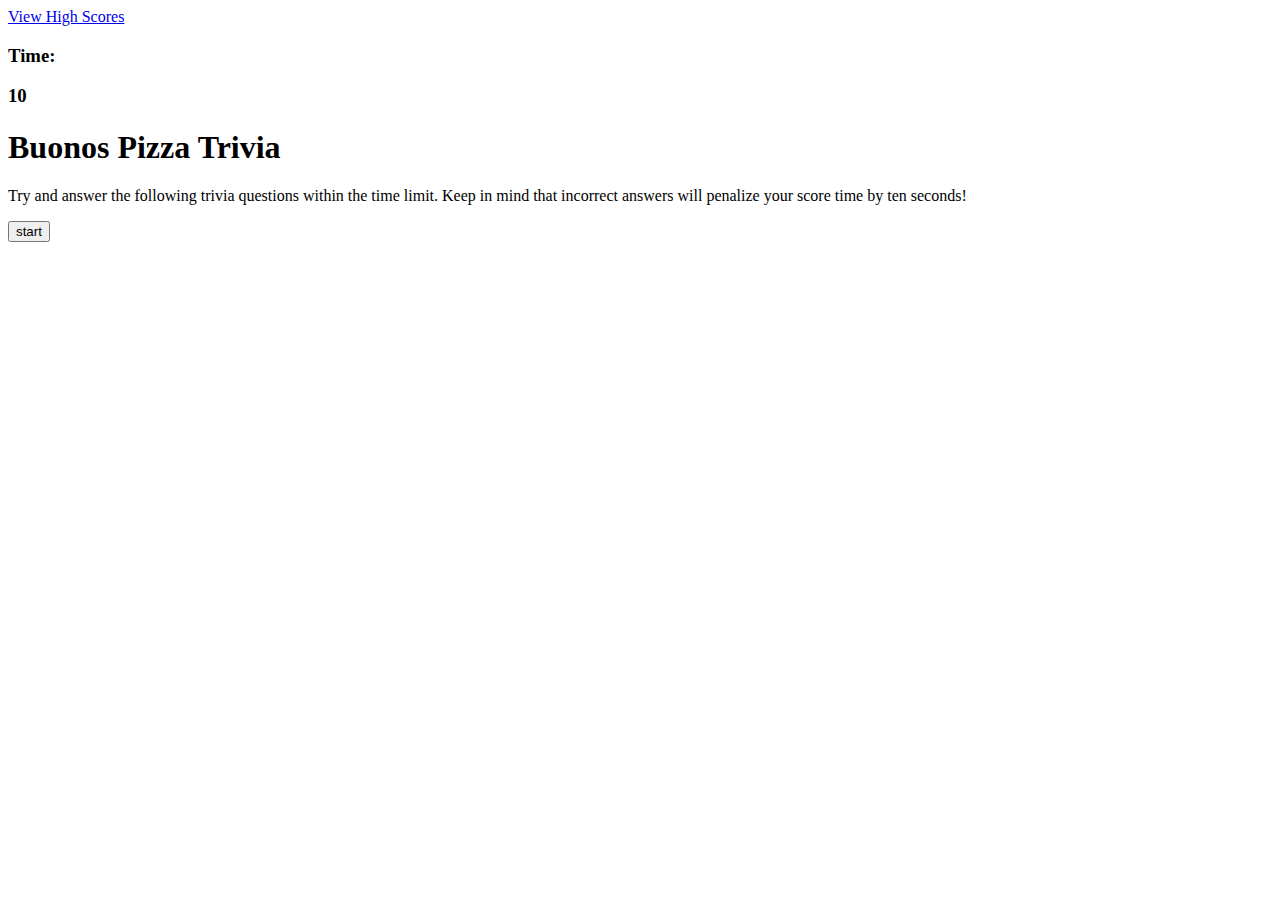
==== index.html @ 4b3ab059 "init commit" ====
<!DOCTYPE html>
<html lang="en-us">
    <head>
        <meta charset="UTF-8">
        <link rel="stylesheet" href="./assets/css/style.css">
        <title>Buonos Trivia</title>
    </head>

    <body>
        <header>
            <a href="#">View High Scores</a>
            <h3>Time:</h3>
            <h3 class="time"></h3>
        </header>

       <main>
            <h1 class="title">Buonos Pizza Trivia</h1>
            <p class="about">
                Try and answer the following trivia questions 
                within the time limit. Keep in mind that 
                incorrect answers will penalize your score time 
                by ten seconds!</p>
            <button class="start-button">start</button>
        </main>
       
       <footer>

       </footer>

       <script src="./Assets/javascript/script.js"></script>
    </body>

</html>
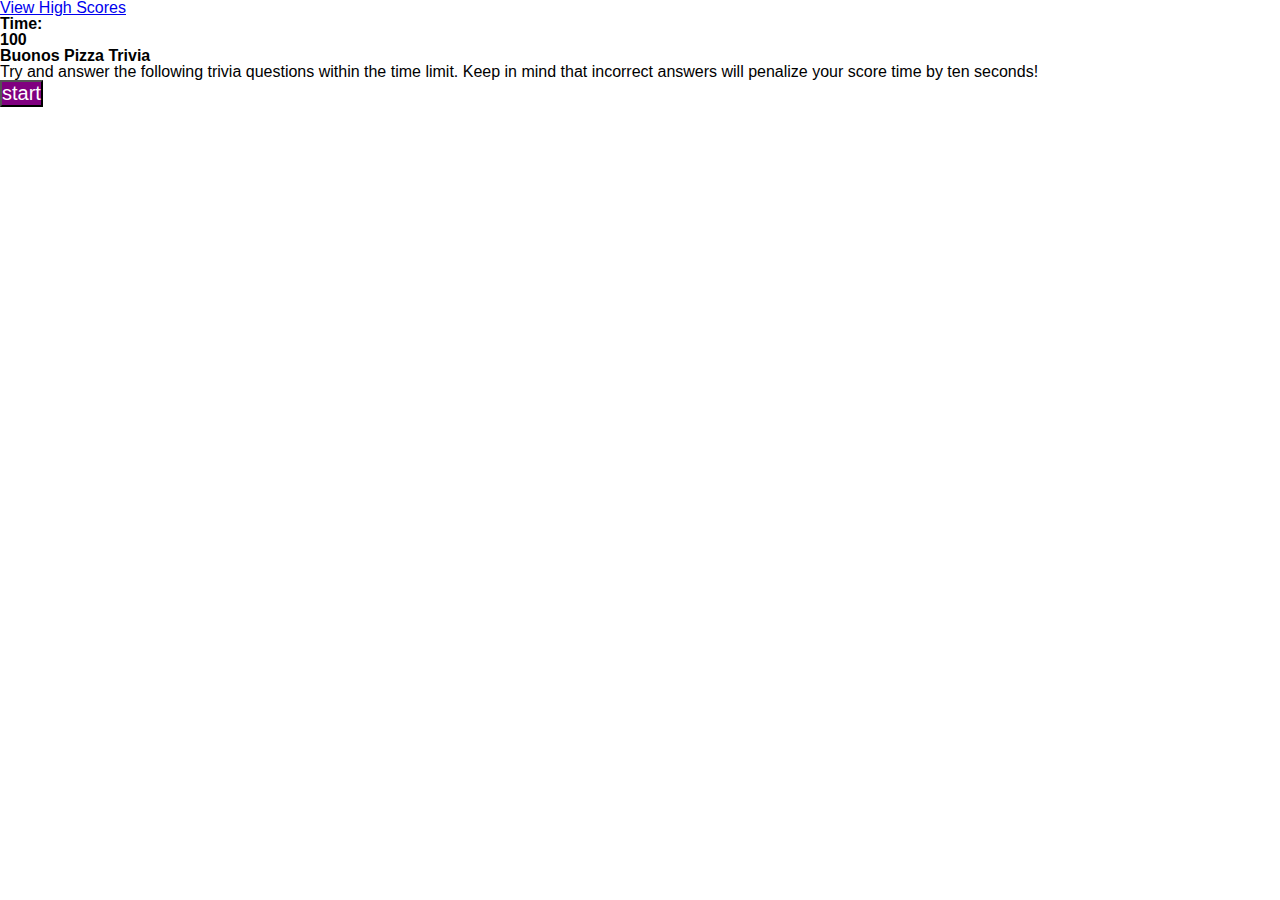
==== commit 7096055f: "fixed score" ====
--- a/index.html
+++ b/index.html
@@ -2,7 +2,8 @@
 <html lang="en-us">
     <head>
         <meta charset="UTF-8">
-        <link rel="stylesheet" href="./assets/css/style.css">
+        <link rel="stylesheet" href="./Assets/css/reset.css">
+        <link rel="stylesheet" href="./Assets/css/style.css">
         <title>Buonos Trivia</title>
     </head>
 
--- a/Assets/css/style.css
+++ b/Assets/css/style.css
@@ -0,0 +1,7 @@
+button {
+    font-size: 20px;
+    display: flex;
+    flex-direction: column;
+    background-color: purple;
+    color: white;
+}
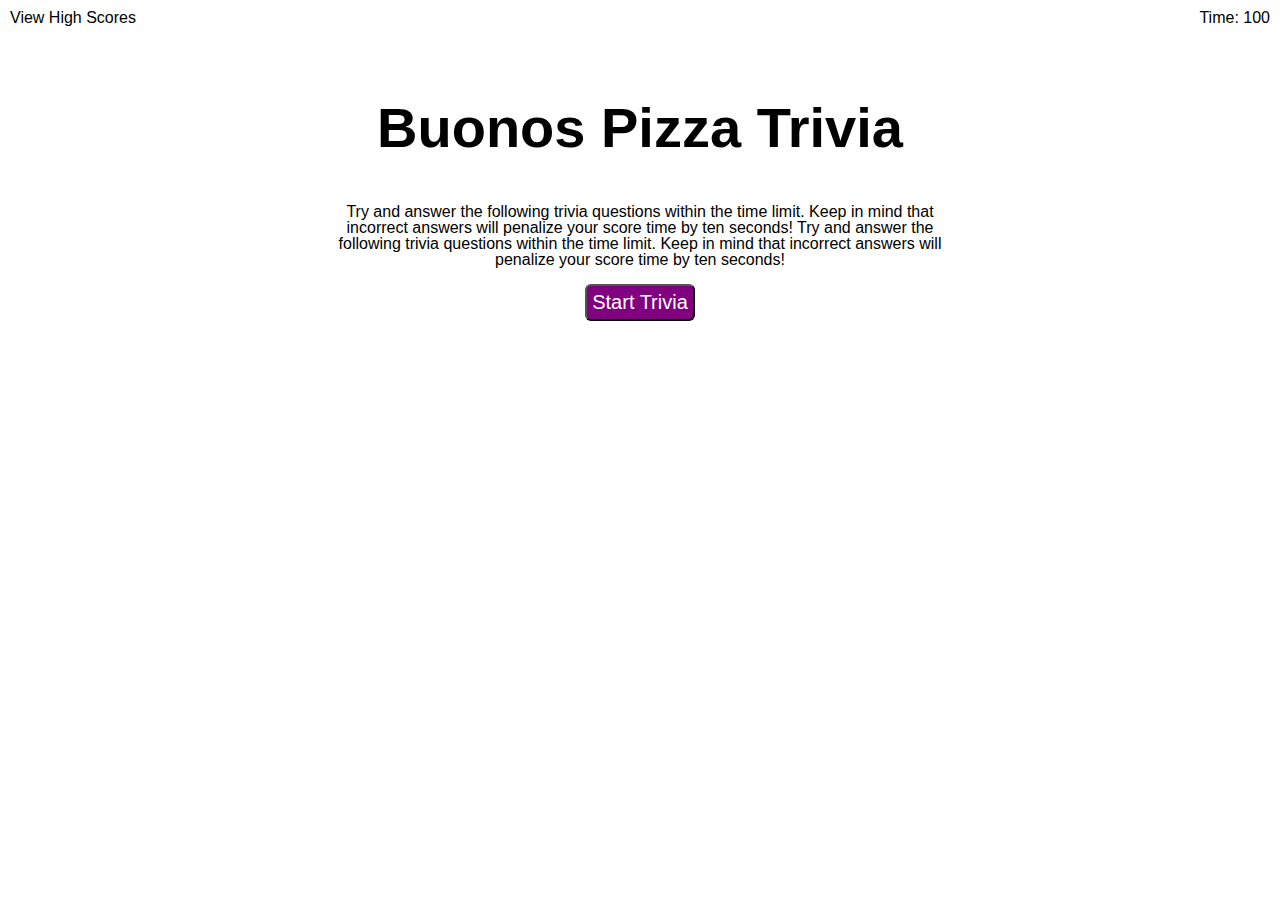
==== commit b3e657b4: "fixed JSON bug" ====
--- a/index.html
+++ b/index.html
@@ -9,24 +9,33 @@
 
     <body>
         <header>
-            <a href="#">View High Scores</a>
-            <h3>Time:</h3>
-            <h3 class="time"></h3>
+            <a class="view-high-scores" href="Assets/html/high-score-page.html">View High Scores</a>
+            <p>Time: <span class="time"></span></p>
         </header>
 
        <main>
-            <h1 class="title">Buonos Pizza Trivia</h1>
+            <h2 class="title">Buonos Pizza Trivia</h2>
             <p class="about">
                 Try and answer the following trivia questions 
                 within the time limit. Keep in mind that 
                 incorrect answers will penalize your score time 
+                by ten seconds! Try and answer the following trivia questions 
+                within the time limit. Keep in mind that 
+                incorrect answers will penalize your score time 
                 by ten seconds!</p>
-            <button class="start-button">start</button>
+            <button class="start-button">Start Trivia</button>
+            
+            
+            
         </main>
-       
-       <footer>
 
-       </footer>
+        <section id="question"></section>
+        <section id="buttons"></section>
+
+        <form>
+
+        </form>
+        
 
        <script src="./Assets/javascript/script.js"></script>
     </body>
--- a/Assets/css/style.css
+++ b/Assets/css/style.css
@@ -1,7 +1,88 @@
+* {
+    box-sizing: border-box;  
+}
+
+header {
+    padding: 10px;
+    /* border-bottom: 20px; */
+    display: flex;
+    flex-wrap: wrap;
+    flex-direction: row;
+    justify-content: space-between;
+}
+
+main {
+    max-width: 50%;
+    display: flex;
+    flex-wrap: wrap;
+    justify-content: center;
+    text-align: center;
+    margin: auto; 
+}
+
+section {
+    max-width: 50%;
+    display: flex;
+    flex-wrap: wrap;
+    justify-content: left;
+    text-align: left;
+    margin: auto; 
+}
+
+#question {
+    
+}
+
+#buttons {
+    flex-direction: column;
+    
+}
+
+h1 {
+	/* 4rem = 40px (4 * 10px) */
+	font-size: 4rem;
+}
+
+h2 {
+	font-size: 3.5rem;
+}
+
+h3 {
+	font-size: 3rem;
+}
+
+h4 {
+	font-size: 2.5rem;
+}
+
+h5 {
+	font-size: 2rem;
+}
+
+h6 {
+	font-size: 1.5rem;
+}
+
+p {
+	margin-bottom: 1rem;
+}
+
 button {
     font-size: 20px;
+    padding: 5px;
     display: flex;
     flex-direction: column;
     background-color: purple;
     color: white;
+    border-radius: 6px;
 }
+
+.title {
+    padding: 3rem;
+	text-align: center;
+}
+
+.view-high-scores {
+    text-decoration-line: none;
+    color: black;
+}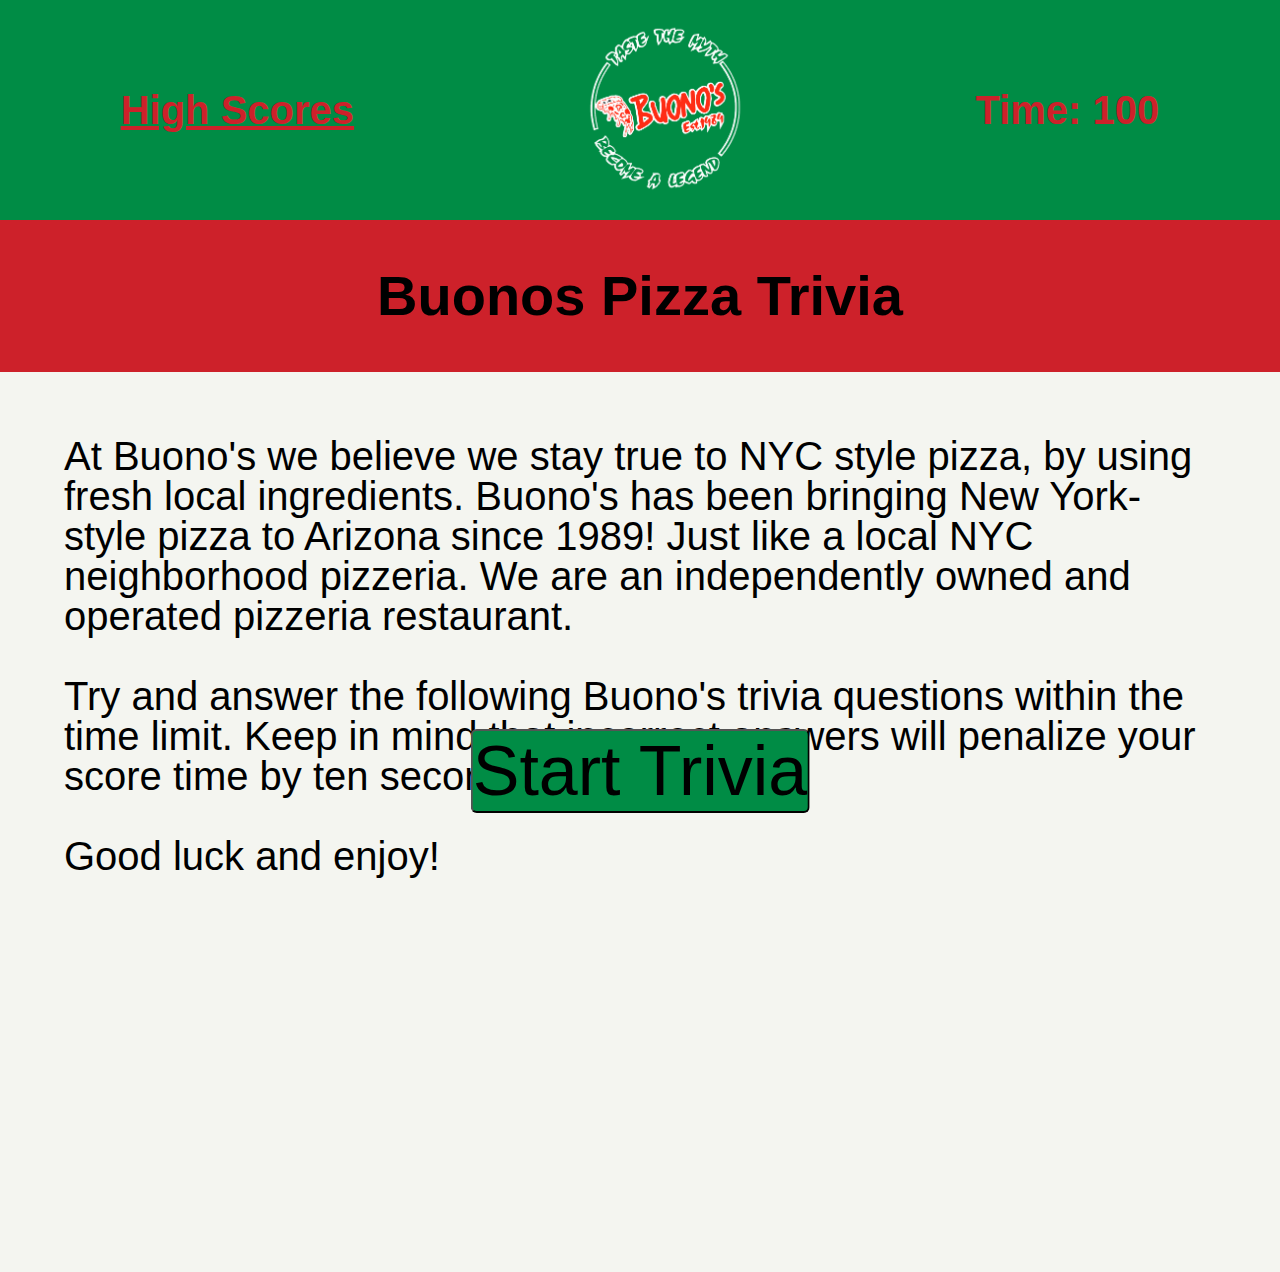
==== commit b6c87755: "added some CSS" ====
--- a/index.html
+++ b/index.html
@@ -9,24 +9,43 @@
 
     <body>
         <header>
-            <a class="view-high-scores" href="Assets/html/high-score-page.html">View High Scores</a>
+            <a class="view-high-scores" href="Assets/html/high-score-page.html">High Scores</a>
+            <img src="./Assets/images/bunos-background-transparent.png" alt="buonos-pizza-logo" width="200px" height="200px">
             <p>Time: <span class="time"></span></p>
         </header>
 
-       <main>
-            <h2 class="title">Buonos Pizza Trivia</h2>
-            <p class="about">
-                Try and answer the following trivia questions 
-                within the time limit. Keep in mind that 
-                incorrect answers will penalize your score time 
-                by ten seconds! Try and answer the following trivia questions 
-                within the time limit. Keep in mind that 
-                incorrect answers will penalize your score time 
-                by ten seconds!</p>
-            <button class="start-button">Start Trivia</button>
-            
-            
-            
+        
+        
+
+        <main>
+            <section class="hero1">
+                <h2 >Buonos Pizza Trivia</h2>
+            </section>
+
+            <section class="hero2">
+                <p>
+                    At Buono's we believe we stay true to NYC style pizza, 
+                    by using fresh local ingredients. Buono's has been bringing 
+                    New York-style pizza to Arizona since 1989! Just like a 
+                    local NYC neighborhood pizzeria. We are an independently 
+                    owned and operated pizzeria restaurant.
+                    <br><br>
+                    Try and answer the following Buono's trivia questions 
+                    within the time limit. Keep in mind that 
+                    incorrect answers will penalize your score time 
+                    by ten seconds.
+                    <br><br>
+                    Good luck and enjoy!
+                </p>
+                
+                
+                 
+            </section>
+
+            <div class="start-button-container">
+                <button class="start-button">Start Trivia</button>
+            </div>  
+
         </main>
 
         <section id="question"></section>
--- a/Assets/css/style.css
+++ b/Assets/css/style.css
@@ -1,42 +1,90 @@
+:root {
+    --italian-green: #008c45;
+    --italian-white: #f4f5f0;
+    --italian-red: #cd212a;
+}
+
 * {
-    box-sizing: border-box;  
+    box-sizing: border-box; 
 }
 
 header {
     padding: 10px;
-    /* border-bottom: 20px; */
+    margin: auto;
     display: flex;
     flex-wrap: wrap;
     flex-direction: row;
     justify-content: space-between;
+    background-color: var(--italian-green);
 }
 
-main {
-    max-width: 50%;
-    display: flex;
-    flex-wrap: wrap;
-    justify-content: center;
-    text-align: center;
-    margin: auto; 
+header p {
+    color: var(--italian-red);
+    font-size: 40px;
+    font-weight: 700;
+    padding-left: 100px;
+    margin: auto;
+
+    /* background-color: black; */
 }
 
-section {
-    max-width: 50%;
-    display: flex;
-    flex-wrap: wrap;
-    justify-content: left;
-    text-align: left;
-    margin: auto; 
+header .view-high-scores {
+    color: var(--italian-red);
+    font-size: 40px;
+    font-weight: 700;
+    padding-right: 100px;
+    margin: auto;
+
+    /* background-color: black; */
 }
 
-#question {
-    
+header .view-high-scores:hover{
+    color: var(--italian-white);
+    box-shadow: 0 12px 16px 0 rgba(0,0,0,0.24), 0 17px 50px 0 rgba(0,0,0,0.19);
 }
 
-#buttons {
-    flex-direction: column;
-    
+.hero1 {
+    background-color: var(--italian-red);
+    padding: 3rem;
+    max-width: 100%;
+    display: flex;
+    justify-content: center;
 }
+
+
+
+
+
+
+.hero2 {
+    background-color: var(--italian-white);
+    padding: 4rem;
+    height: 100vh;
+    max-width: 100%;
+    /* margin-bottom: 500px; */
+    /* margin: 25px; */
+    font-size: 40px;
+}
+
+.start-button-container {
+
+}
+
+.start-button {
+    border-radius: 6px;
+    font-size: 70px;
+    margin: 0;
+    position: absolute;
+    bottom: 5%;
+    left: 50%;
+    -ms-transform: translate(-50%, -50%);
+    transform: translate(-50%, -50%);
+    background-color: var(--italian-green);
+}
+
+.start-button:hover {
+    box-shadow: 0 12px 16px 0 rgba(0,0,0,0.24), 0 17px 50px 0 rgba(0,0,0,0.19);
+  }
 
 h1 {
 	/* 4rem = 40px (4 * 10px) */
@@ -44,7 +92,7 @@
 }
 
 h2 {
-	font-size: 3.5rem;
+    font-size: 3.5rem;
 }
 
 h3 {
@@ -63,26 +111,19 @@
 	font-size: 1.5rem;
 }
 
-p {
-	margin-bottom: 1rem;
+button {
+    /* font-size: 20px; */
+    /* padding-bottom: 650px; */
+    /* display:; */
+    /* flex-direction: column; */
+    /* display: block;
+    background-color: purple;
+    color: white;
+    border-radius: 6px; */
 }
 
-button {
-    font-size: 20px;
-    padding: 5px;
-    display: flex;
-    flex-direction: column;
-    background-color: purple;
-    color: white;
-    border-radius: 6px;
-}
 
-.title {
-    padding: 3rem;
-	text-align: center;
-}
-
-.view-high-scores {
+/* .view-high-scores {
     text-decoration-line: none;
     color: black;
-}+} */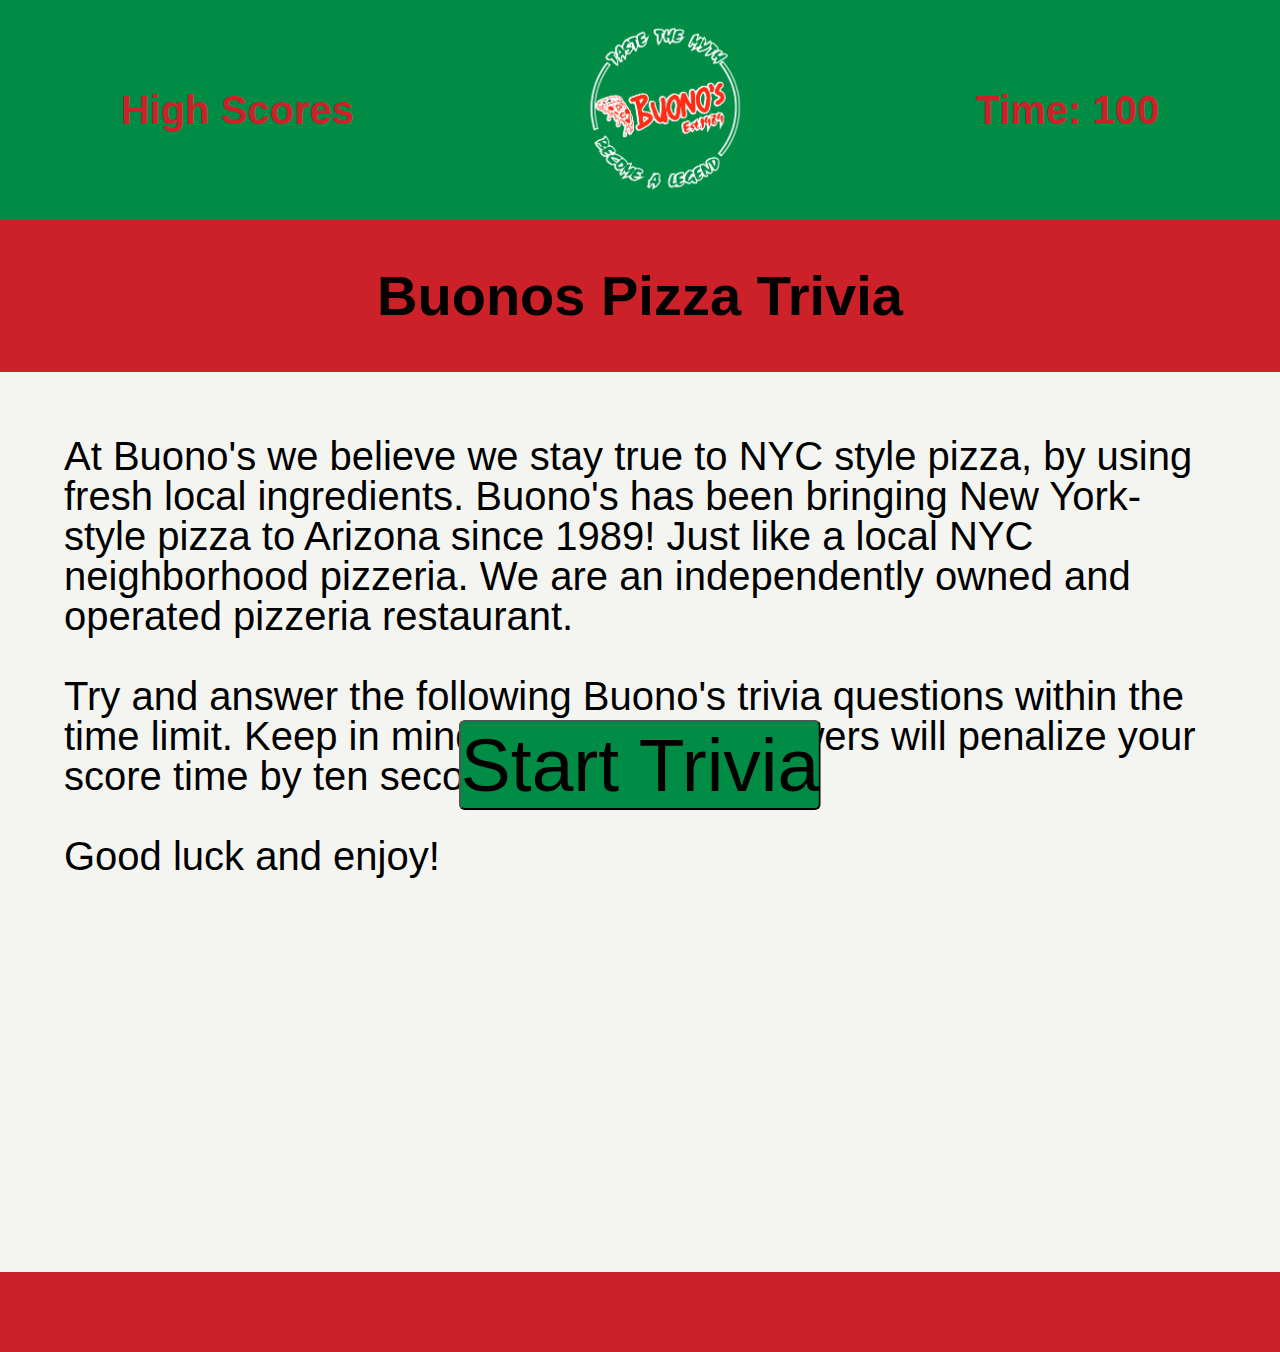
==== commit f50bf3c2: "bug fixed" ====
--- a/index.html
+++ b/index.html
@@ -21,7 +21,6 @@
             <section class="hero1">
                 <h2 >Buonos Pizza Trivia</h2>
             </section>
-
             <section class="hero2">
                 <p>
                     At Buono's we believe we stay true to NYC style pizza, 
@@ -36,16 +35,11 @@
                     by ten seconds.
                     <br><br>
                     Good luck and enjoy!
-                </p>
-                
-                
-                 
+                </p>       
             </section>
-
             <div class="start-button-container">
                 <button class="start-button">Start Trivia</button>
             </div>  
-
         </main>
 
         <section id="question"></section>
--- a/Assets/css/style.css
+++ b/Assets/css/style.css
@@ -51,18 +51,11 @@
     justify-content: center;
 }
 
-
-
-
-
-
 .hero2 {
     background-color: var(--italian-white);
     padding: 4rem;
     height: 100vh;
     max-width: 100%;
-    /* margin-bottom: 500px; */
-    /* margin: 25px; */
     font-size: 40px;
 }
 
@@ -72,7 +65,7 @@
 
 .start-button {
     border-radius: 6px;
-    font-size: 70px;
+    font-size: 75px;
     margin: 0;
     position: absolute;
     bottom: 5%;
@@ -111,19 +104,28 @@
 	font-size: 1.5rem;
 }
 
-button {
-    /* font-size: 20px; */
-    /* padding-bottom: 650px; */
-    /* display:; */
-    /* flex-direction: column; */
-    /* display: block;
-    background-color: purple;
-    color: white;
-    border-radius: 6px; */
+#question {
+    padding: 40px;
+    background-color: var(--italian-red);
 }
 
+#buttons button{
+    background-color: var(--italian-green);
+    color: var(--italian-white);
+    font-size: 75px; 
+    display: flex; 
+    flex-wrap: wrap;
+    flex-direction: column;
+    
+    border-radius: 6px;
+    padding: 15px;
+    margin: 75px;
+    text-align: left;
+    /* color: black; */
+    min-width: 80%;
+}
 
-/* .view-high-scores {
+.view-high-scores {
     text-decoration-line: none;
     color: black;
-} */+}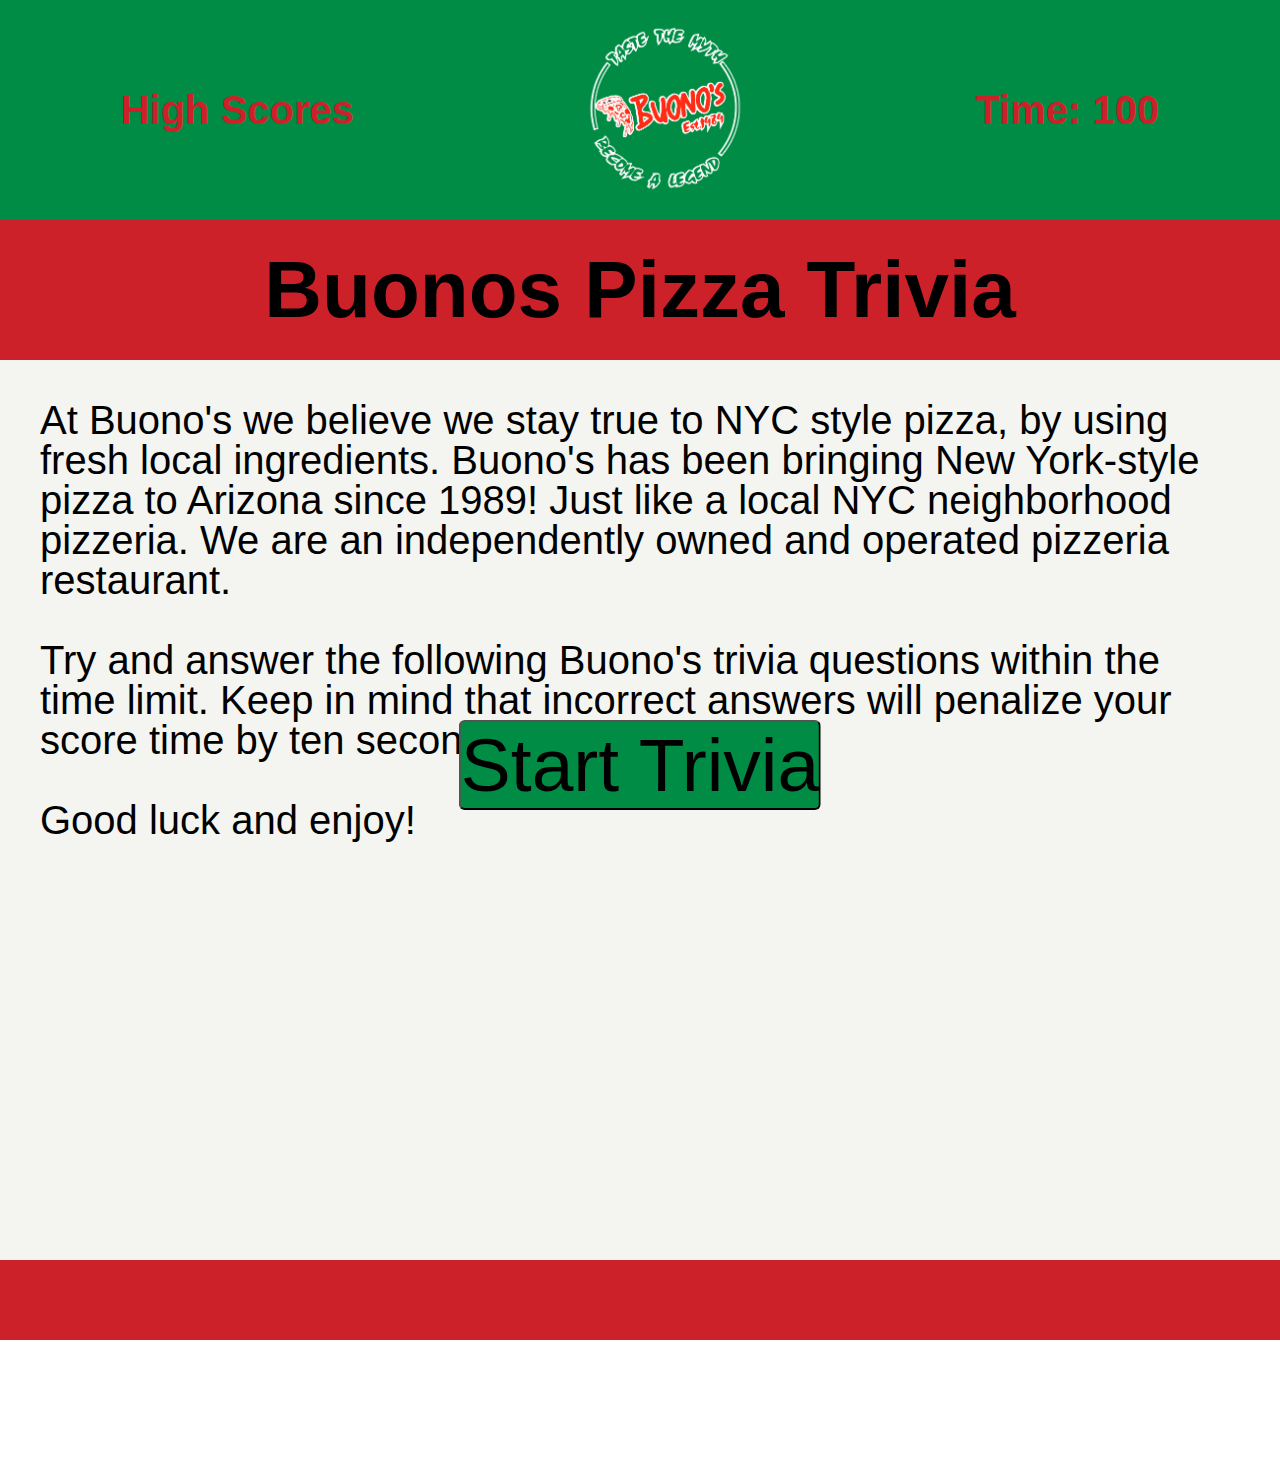
==== commit 2bddaea9: "added css style" ====
--- a/index.html
+++ b/index.html
@@ -14,12 +14,11 @@
             <p>Time: <span class="time"></span></p>
         </header>
 
-        
-        
+        <!-- //#test  -->
 
         <main>
             <section class="hero1">
-                <h2 >Buonos Pizza Trivia</h2>
+                <h3 >Buonos Pizza Trivia</h3>
             </section>
             <section class="hero2">
                 <p>
@@ -39,16 +38,23 @@
             </section>
             <div class="start-button-container">
                 <button class="start-button">Start Trivia</button>
-            </div>  
+            </div> 
+
+            <div class="test"></div>
+
         </main>
 
-        <section id="question"></section>
-        <section id="buttons"></section>
+        <div id="question-container">
+            <section id="question"></section>
+            <section id="buttons"></section>
+            <section id="feed-back"></section>
+        </div>
 
-        <form>
+        <div id="highscore-input">
+            <section id="input-highscore"></section>
+        </div>
 
-        </form>
-        
+
 
        <script src="./Assets/javascript/script.js"></script>
     </body>
--- a/Assets/css/style.css
+++ b/Assets/css/style.css
@@ -2,6 +2,7 @@
     --italian-green: #008c45;
     --italian-white: #f4f5f0;
     --italian-red: #cd212a;
+    --dark-text: rgb(42, 39, 39);
 }
 
 * {
@@ -79,29 +80,39 @@
     box-shadow: 0 12px 16px 0 rgba(0,0,0,0.24), 0 17px 50px 0 rgba(0,0,0,0.19);
   }
 
+/* TODO Ask professor */
+html {
+    font-size: 62.5%;
+}
+
 h1 {
 	/* 4rem = 40px (4 * 10px) */
+	font-size: 12rem;
+}
+
+h2 {
+    font-size: 10rem;
+}
+
+h3 {
+	font-size: 8rem;
+}
+
+h4 {
+	font-size: 6rem;
+}
+
+h5 {
 	font-size: 4rem;
 }
 
-h2 {
-    font-size: 3.5rem;
-}
-
-h3 {
-	font-size: 3rem;
-}
-
-h4 {
-	font-size: 2.5rem;
-}
-
-h5 {
+h6 {
 	font-size: 2rem;
 }
 
-h6 {
-	font-size: 1.5rem;
+#question-container {
+    display: flex;
+    flex-direction: column;
 }
 
 #question {
@@ -119,10 +130,42 @@
     
     border-radius: 6px;
     padding: 15px;
-    margin: 75px;
+    margin: 5%;
+
     text-align: left;
     /* color: black; */
-    min-width: 80%;
+    min-width: 90%;
+}
+
+#feed-back {
+    font-size: 100px;
+    margin-top: 5%;
+    margin-left: 5%;
+    font-weight: bold;
+}
+
+#highscore-input {
+    display: flex;
+    flex: auto;
+    font-size: 50px;
+    margin: 25px;
+    padding: 25px;
+    flex-direction: column;
+}
+
+#highscore-input h2 {
+    text-align: center;
+    margin-bottom: 25px;
+}
+
+#highscore-input p {
+    text-align: center;
+    margin-bottom: 25px;
+}
+
+#highscore-input input {
+    text-align: center;
+    margin-bottom: 50px;
 }
 
 .view-high-scores {
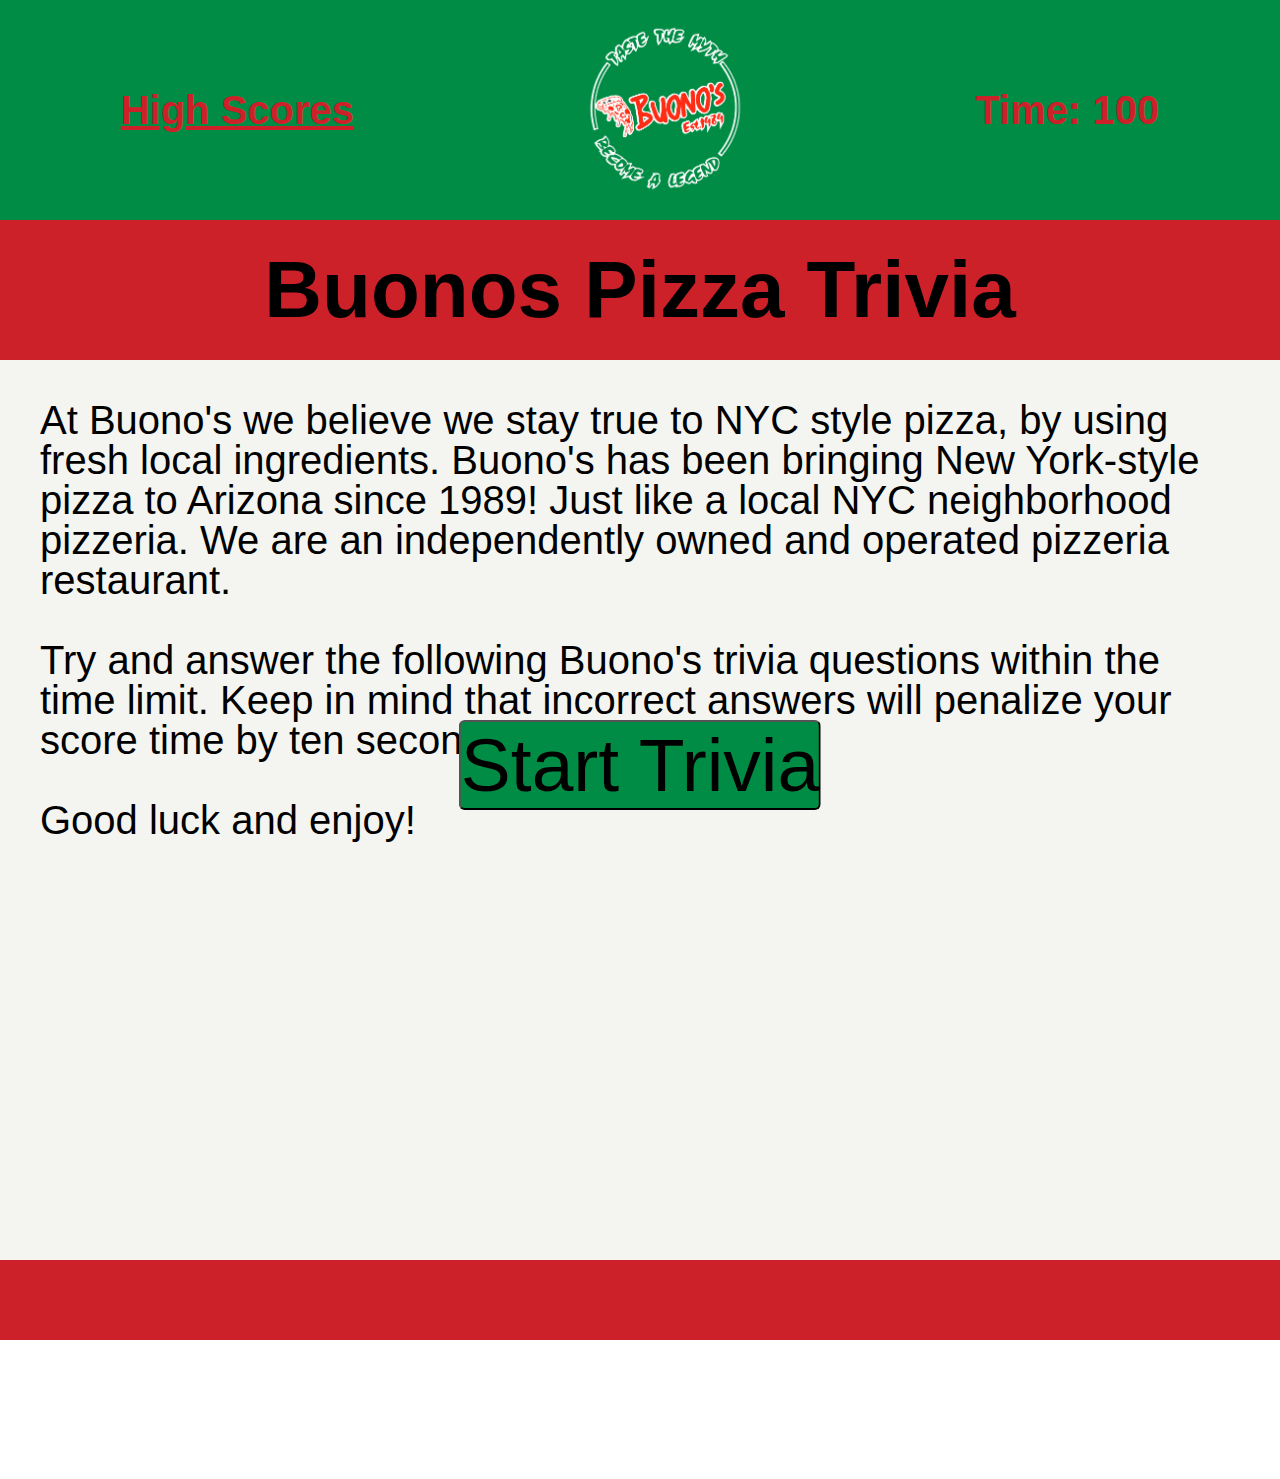
==== commit ecf141b1: "added css style" ====
--- a/index.html
+++ b/index.html
@@ -54,7 +54,9 @@
             <section id="input-highscore"></section>
         </div>
 
+        <div id="high-scores">
 
+        </div>
 
        <script src="./Assets/javascript/script.js"></script>
     </body>
--- a/Assets/css/style.css
+++ b/Assets/css/style.css
@@ -165,8 +165,10 @@
 
 #highscore-input input {
     text-align: center;
-    margin-bottom: 50px;
+    margin-bottom: 150px;
 }
+
+#highscore-input
 
 .view-high-scores {
     text-decoration-line: none;
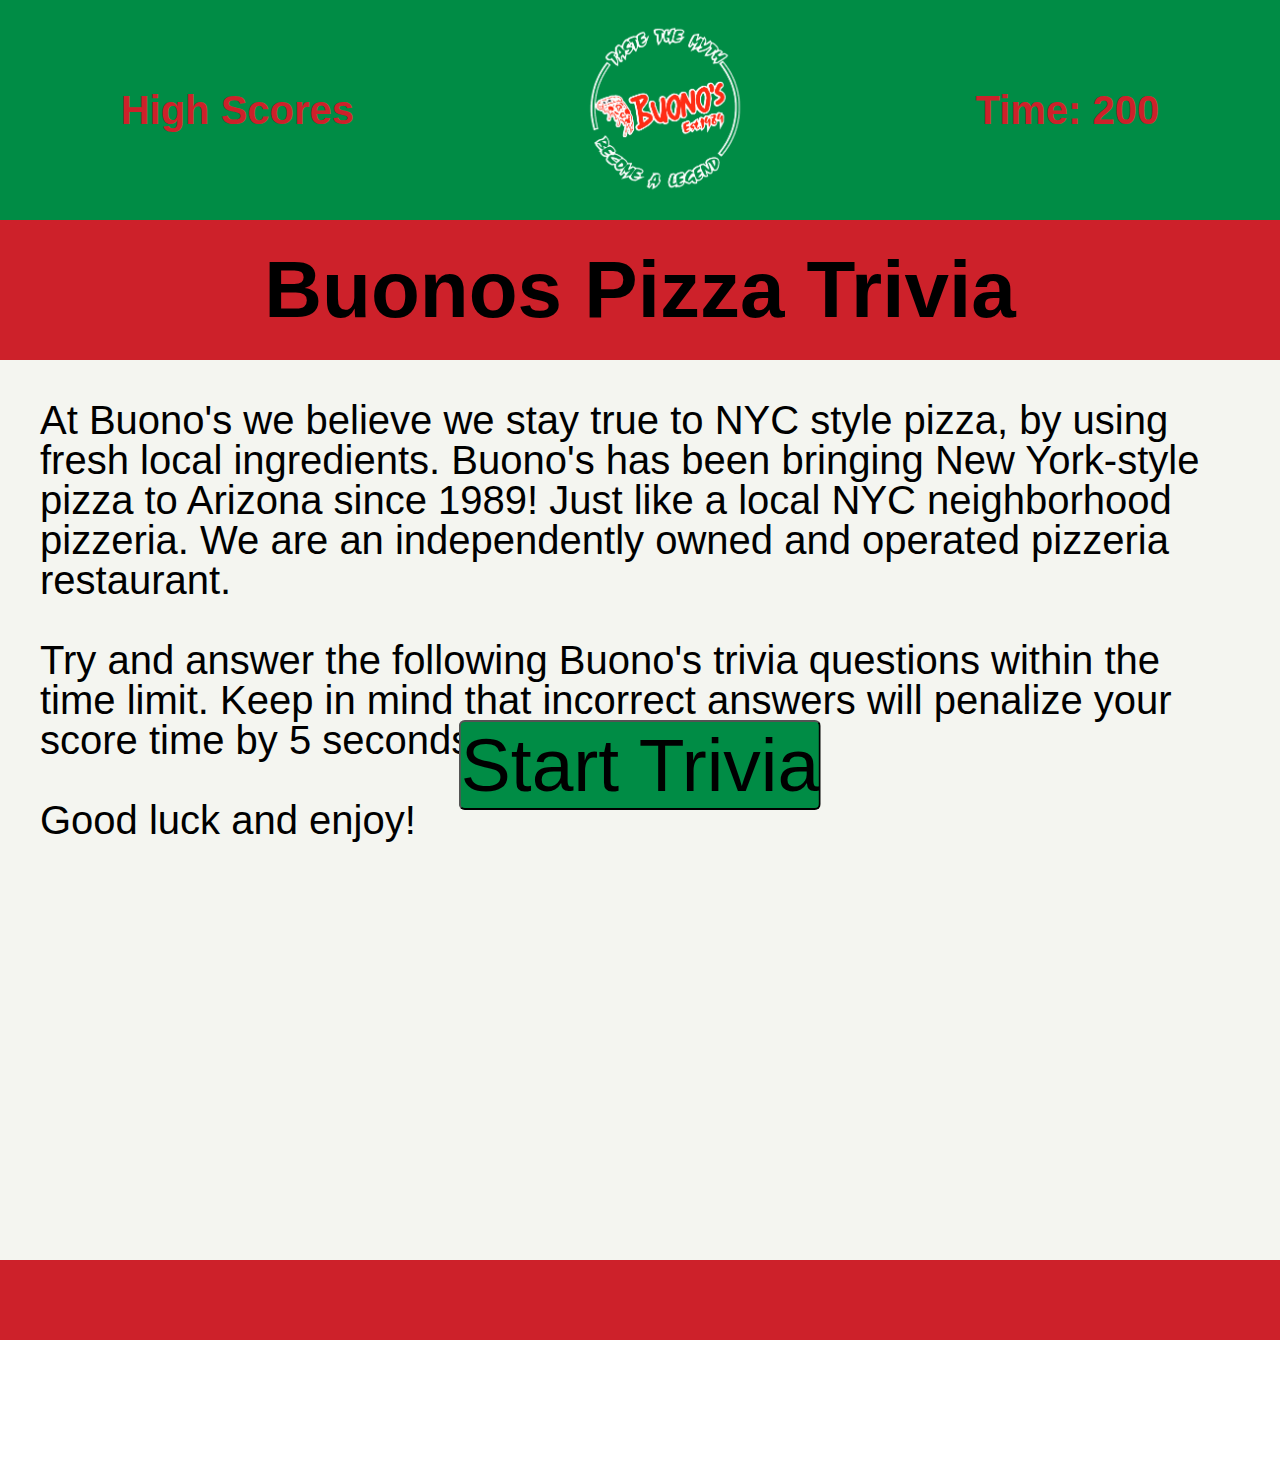
==== commit 85e00a6b: "added all the questions" ====
--- a/index.html
+++ b/index.html
@@ -31,7 +31,7 @@
                     Try and answer the following Buono's trivia questions 
                     within the time limit. Keep in mind that 
                     incorrect answers will penalize your score time 
-                    by ten seconds.
+                    by 5 seconds.
                     <br><br>
                     Good luck and enjoy!
                 </p>       
--- a/Assets/css/style.css
+++ b/Assets/css/style.css
@@ -58,10 +58,6 @@
     height: 100vh;
     max-width: 100%;
     font-size: 40px;
-}
-
-.start-button-container {
-
 }
 
 .start-button {
@@ -127,13 +123,10 @@
     display: flex; 
     flex-wrap: wrap;
     flex-direction: column;
-    
     border-radius: 6px;
     padding: 15px;
     margin: 5%;
-
     text-align: left;
-    /* color: black; */
     min-width: 90%;
 }
 
@@ -168,9 +161,31 @@
     margin-bottom: 150px;
 }
 
-#highscore-input
 
 .view-high-scores {
     text-decoration-line: none;
     color: black;
+}
+
+li {
+    font-size: 75px;
+    margin-left: 30px;
+}
+
+.clear-high-scores{
+    background-color: var(--italian-green);
+    color: black;
+    font-size: 75px; 
+    display: flex; 
+    flex-wrap: wrap;
+    flex-direction: column;
+    border-radius: 6px;
+    padding: 15px;
+    margin-left: 15%;
+    margin-right: 15%;
+    margin-top: 5%;
+    margin-bottom: 5%;
+    text-align: left;
+    min-width: 70%;
+    text-decoration: none;
 }